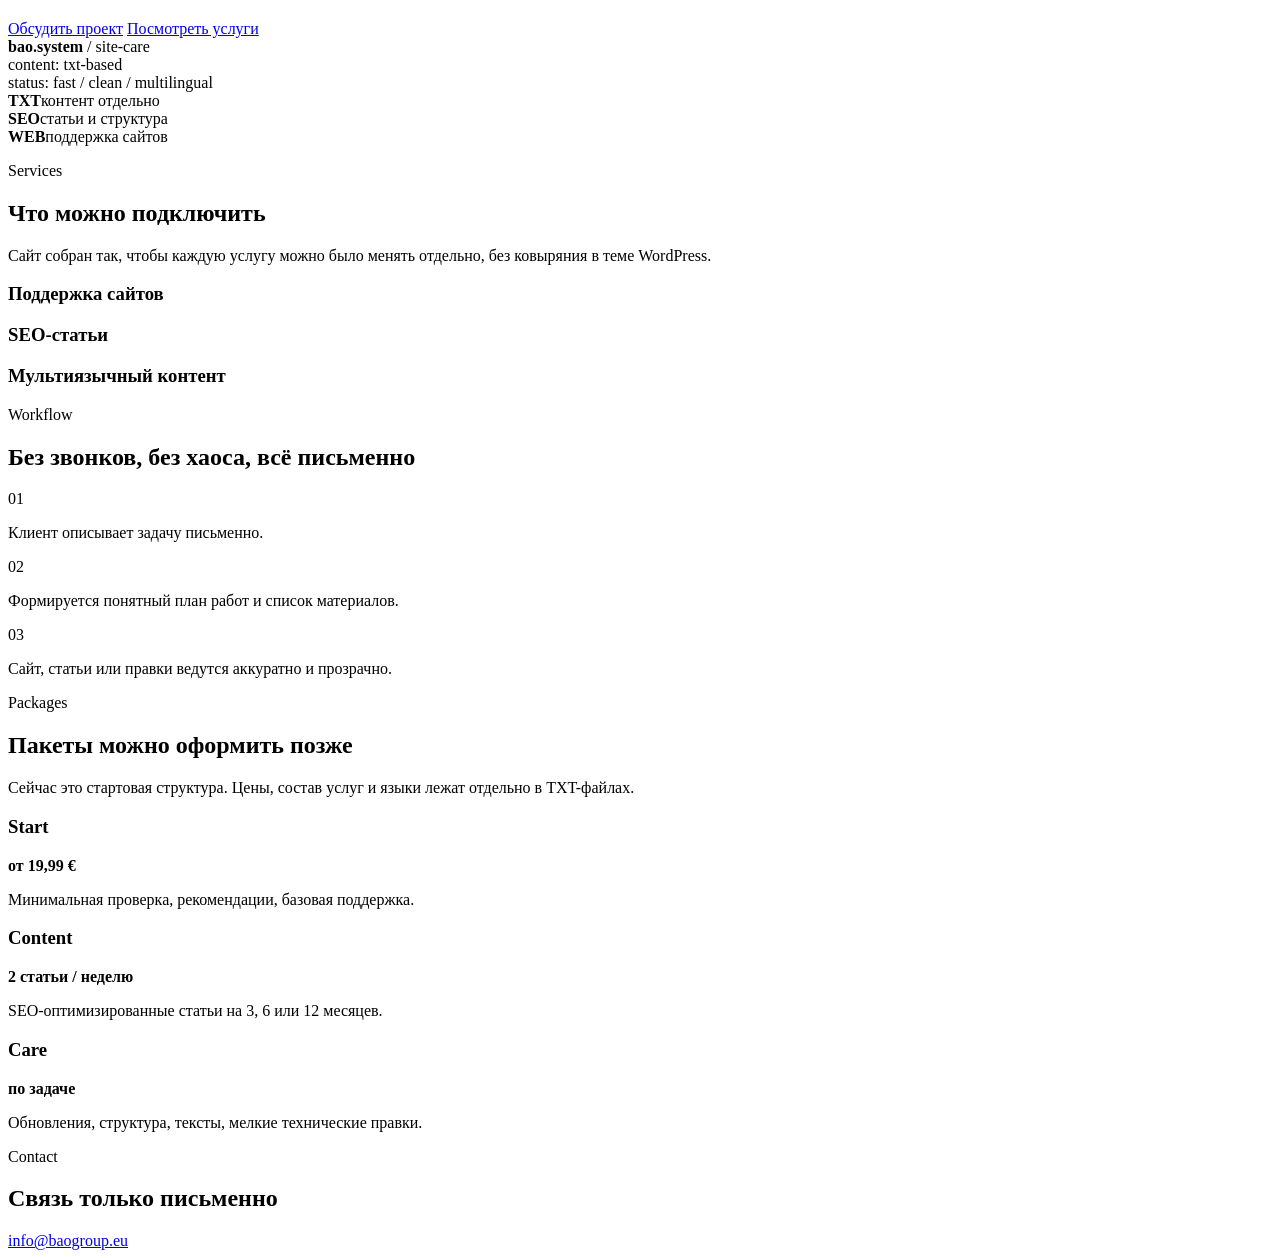
==== index.html @ 4126dbfb "Initial modern static site layout" ====
<!doctype html>
<html lang="ru">
<head>
  <meta charset="utf-8" />
  <meta name="viewport" content="width=device-width, initial-scale=1" />
  <title>BaoGroup — digital support, content & SEO</title>
  <meta name="description" content="BaoGroup — modern digital support, SEO content, website care and multilingual web projects." />
  <link rel="preconnect" href="https://fonts.googleapis.com">
  <link rel="preconnect" href="https://fonts.gstatic.com" crossorigin>
  <link href="https://fonts.googleapis.com/css2?family=Inter:wght@400;500;600;700;800&display=swap" rel="stylesheet">
  <link rel="stylesheet" href="assets/css/style.css" />
</head>
<body>
  <div class="bg-grid"></div>
  <div class="orb orb-a"></div>
  <div class="orb orb-b"></div>

  <div data-include="partials/header.html"></div>

  <main>
    <section class="hero section-shell">
      <div class="hero-copy reveal">
        <p class="eyebrow" data-txt="content/ru/eyebrow.txt"></p>
        <h1 data-txt="content/ru/hero-title.txt"></h1>
        <p class="lead" data-txt="content/ru/hero-lead.txt"></p>
        <div class="hero-actions">
          <a class="btn btn-primary" href="#contact">Обсудить проект</a>
          <a class="btn btn-ghost" href="#services">Посмотреть услуги</a>
        </div>
      </div>
      <div class="hero-panel reveal" aria-label="BaoGroup system preview">
        <div class="terminal-card">
          <div class="terminal-top"><span></span><span></span><span></span></div>
          <div class="terminal-line"><b>bao.system</b> / site-care</div>
          <div class="terminal-line muted">content: txt-based</div>
          <div class="terminal-line muted">status: fast / clean / multilingual</div>
          <div class="terminal-scan"></div>
        </div>
        <div class="metric-row">
          <div><strong>TXT</strong><span>контент отдельно</span></div>
          <div><strong>SEO</strong><span>статьи и структура</span></div>
          <div><strong>WEB</strong><span>поддержка сайтов</span></div>
        </div>
      </div>
    </section>

    <section id="services" class="section-shell section-block reveal">
      <div class="section-heading">
        <p class="eyebrow">Services</p>
        <h2>Что можно подключить</h2>
        <p>Сайт собран так, чтобы каждую услугу можно было менять отдельно, без ковыряния в теме WordPress.</p>
      </div>
      <div class="cards">
        <article class="card"><h3>Поддержка сайтов</h3><p data-txt="content/ru/service-support.txt"></p></article>
        <article class="card"><h3>SEO-статьи</h3><p data-txt="content/ru/service-articles.txt"></p></article>
        <article class="card"><h3>Мультиязычный контент</h3><p data-txt="content/ru/service-languages.txt"></p></article>
      </div>
    </section>

    <section id="process" class="section-shell split-section reveal">
      <div>
        <p class="eyebrow">Workflow</p>
        <h2>Без звонков, без хаоса, всё письменно</h2>
      </div>
      <div class="steps">
        <div class="step"><span>01</span><p>Клиент описывает задачу письменно.</p></div>
        <div class="step"><span>02</span><p>Формируется понятный план работ и список материалов.</p></div>
        <div class="step"><span>03</span><p>Сайт, статьи или правки ведутся аккуратно и прозрачно.</p></div>
      </div>
    </section>

    <section id="prices" class="section-shell section-block reveal">
      <div class="section-heading">
        <p class="eyebrow">Packages</p>
        <h2>Пакеты можно оформить позже</h2>
        <p>Сейчас это стартовая структура. Цены, состав услуг и языки лежат отдельно в TXT-файлах.</p>
      </div>
      <div class="pricing">
        <div class="price-card"><h3>Start</h3><strong>от 19,99 €</strong><p>Минимальная проверка, рекомендации, базовая поддержка.</p></div>
        <div class="price-card featured"><h3>Content</h3><strong>2 статьи / неделю</strong><p>SEO-оптимизированные статьи на 3, 6 или 12 месяцев.</p></div>
        <div class="price-card"><h3>Care</h3><strong>по задаче</strong><p>Обновления, структура, тексты, мелкие технические правки.</p></div>
      </div>
    </section>

    <section id="contact" class="section-shell contact-panel reveal">
      <div>
        <p class="eyebrow">Contact</p>
        <h2>Связь только письменно</h2>
        <p data-txt="content/ru/contact.txt"></p>
      </div>
      <a class="btn btn-primary" href="mailto:info@baogroup.eu">info@baogroup.eu</a>
    </section>
  </main>

  <div data-include="partials/footer.html"></div>
  <script src="assets/js/app.js"></script>
</body>
</html>
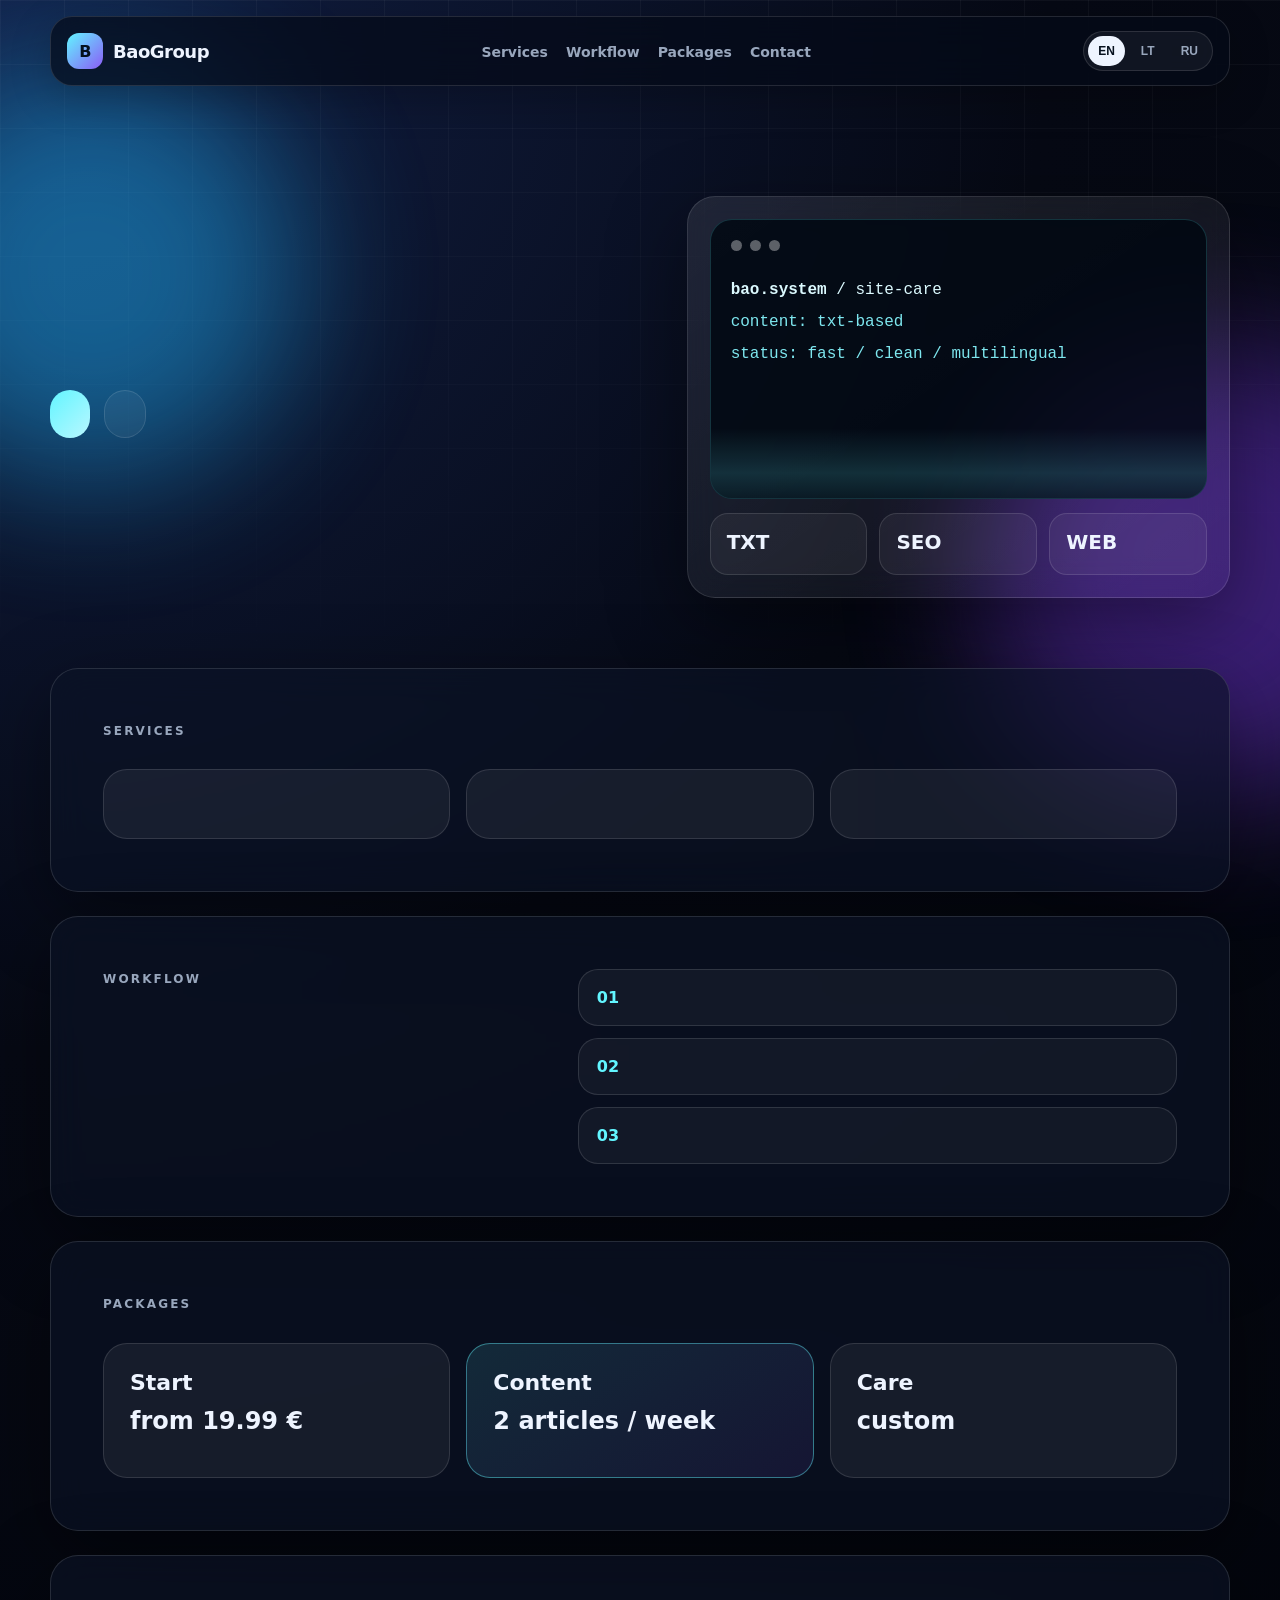
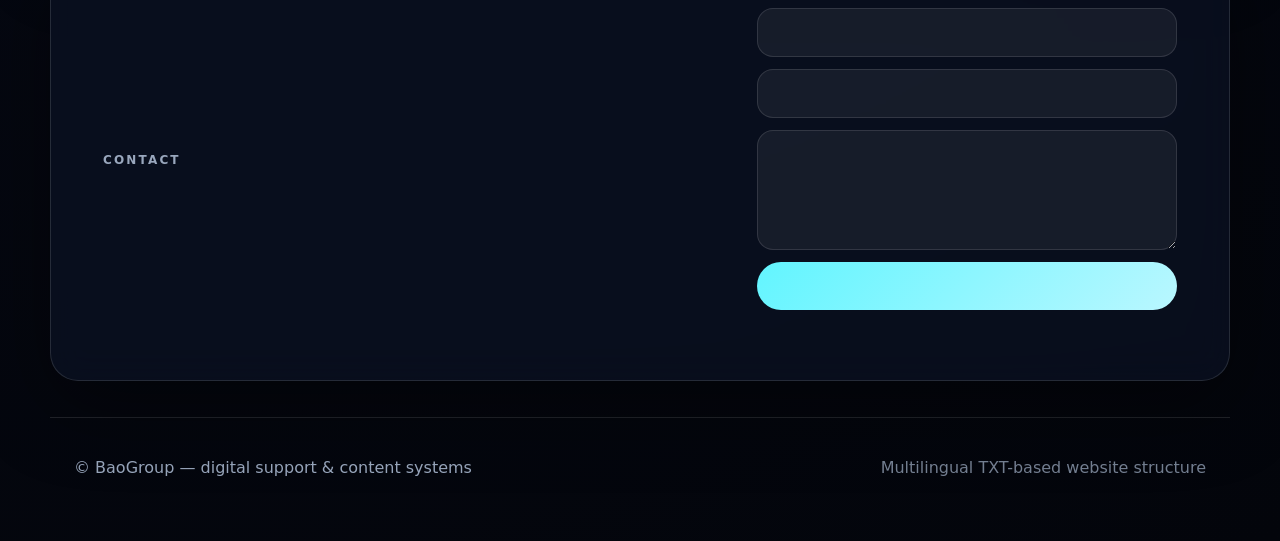
==== commit 4de62ac1: "Make homepage fully multilingual and add feedback form" ====
--- a/index.html
+++ b/index.html
@@ -1,5 +1,5 @@
 <!doctype html>
-<html lang="ru">
+<html lang="en">
 <head>
   <meta charset="utf-8" />
   <meta name="viewport" content="width=device-width, initial-scale=1" />
@@ -10,7 +10,7 @@
   <link href="https://fonts.googleapis.com/css2?family=Inter:wght@400;500;600;700;800&display=swap" rel="stylesheet">
   <link rel="stylesheet" href="assets/css/style.css" />
 </head>
-<body>
+<body id="top">
   <div class="bg-grid"></div>
   <div class="orb orb-a"></div>
   <div class="orb orb-b"></div>
@@ -20,12 +20,12 @@
   <main>
     <section class="hero section-shell">
       <div class="hero-copy reveal">
-        <p class="eyebrow" data-txt="content/ru/eyebrow.txt"></p>
-        <h1 data-txt="content/ru/hero-title.txt"></h1>
-        <p class="lead" data-txt="content/ru/hero-lead.txt"></p>
+        <p class="eyebrow" data-txt="content/en/eyebrow.txt"></p>
+        <h1 data-txt="content/en/hero-title.txt"></h1>
+        <p class="lead" data-txt="content/en/hero-lead.txt"></p>
         <div class="hero-actions">
-          <a class="btn btn-primary" href="#contact">Обсудить проект</a>
-          <a class="btn btn-ghost" href="#services">Посмотреть услуги</a>
+          <a class="btn btn-primary" href="#contact" data-txt="content/en/button-contact.txt"></a>
+          <a class="btn btn-ghost" href="#services" data-txt="content/en/button-services.txt"></a>
         </div>
       </div>
       <div class="hero-panel reveal" aria-label="BaoGroup system preview">
@@ -37,9 +37,9 @@
           <div class="terminal-scan"></div>
         </div>
         <div class="metric-row">
-          <div><strong>TXT</strong><span>контент отдельно</span></div>
-          <div><strong>SEO</strong><span>статьи и структура</span></div>
-          <div><strong>WEB</strong><span>поддержка сайтов</span></div>
+          <div><strong>TXT</strong><span data-txt="content/en/metric-txt.txt"></span></div>
+          <div><strong>SEO</strong><span data-txt="content/en/metric-seo.txt"></span></div>
+          <div><strong>WEB</strong><span data-txt="content/en/metric-web.txt"></span></div>
         </div>
       </div>
     </section>
@@ -47,48 +47,54 @@
     <section id="services" class="section-shell section-block reveal">
       <div class="section-heading">
         <p class="eyebrow">Services</p>
-        <h2>Что можно подключить</h2>
-        <p>Сайт собран так, чтобы каждую услугу можно было менять отдельно, без ковыряния в теме WordPress.</p>
+        <h2 data-txt="content/en/services-title.txt"></h2>
+        <p data-txt="content/en/services-lead.txt"></p>
       </div>
       <div class="cards">
-        <article class="card"><h3>Поддержка сайтов</h3><p data-txt="content/ru/service-support.txt"></p></article>
-        <article class="card"><h3>SEO-статьи</h3><p data-txt="content/ru/service-articles.txt"></p></article>
-        <article class="card"><h3>Мультиязычный контент</h3><p data-txt="content/ru/service-languages.txt"></p></article>
+        <article class="card"><h3 data-txt="content/en/service-support-title.txt"></h3><p data-txt="content/en/service-support.txt"></p></article>
+        <article class="card"><h3 data-txt="content/en/service-articles-title.txt"></h3><p data-txt="content/en/service-articles.txt"></p></article>
+        <article class="card"><h3 data-txt="content/en/service-languages-title.txt"></h3><p data-txt="content/en/service-languages.txt"></p></article>
       </div>
     </section>
 
     <section id="process" class="section-shell split-section reveal">
       <div>
         <p class="eyebrow">Workflow</p>
-        <h2>Без звонков, без хаоса, всё письменно</h2>
+        <h2 data-txt="content/en/workflow-title.txt"></h2>
       </div>
       <div class="steps">
-        <div class="step"><span>01</span><p>Клиент описывает задачу письменно.</p></div>
-        <div class="step"><span>02</span><p>Формируется понятный план работ и список материалов.</p></div>
-        <div class="step"><span>03</span><p>Сайт, статьи или правки ведутся аккуратно и прозрачно.</p></div>
+        <div class="step"><span>01</span><p data-txt="content/en/workflow-step-1.txt"></p></div>
+        <div class="step"><span>02</span><p data-txt="content/en/workflow-step-2.txt"></p></div>
+        <div class="step"><span>03</span><p data-txt="content/en/workflow-step-3.txt"></p></div>
       </div>
     </section>
 
     <section id="prices" class="section-shell section-block reveal">
       <div class="section-heading">
         <p class="eyebrow">Packages</p>
-        <h2>Пакеты можно оформить позже</h2>
-        <p>Сейчас это стартовая структура. Цены, состав услуг и языки лежат отдельно в TXT-файлах.</p>
+        <h2 data-txt="content/en/packages-title.txt"></h2>
+        <p data-txt="content/en/packages-lead.txt"></p>
       </div>
       <div class="pricing">
-        <div class="price-card"><h3>Start</h3><strong>от 19,99 €</strong><p>Минимальная проверка, рекомендации, базовая поддержка.</p></div>
-        <div class="price-card featured"><h3>Content</h3><strong>2 статьи / неделю</strong><p>SEO-оптимизированные статьи на 3, 6 или 12 месяцев.</p></div>
-        <div class="price-card"><h3>Care</h3><strong>по задаче</strong><p>Обновления, структура, тексты, мелкие технические правки.</p></div>
+        <div class="price-card"><h3>Start</h3><strong>from 19.99 €</strong><p data-txt="content/en/package-start.txt"></p></div>
+        <div class="price-card featured"><h3>Content</h3><strong>2 articles / week</strong><p data-txt="content/en/package-content.txt"></p></div>
+        <div class="price-card"><h3>Care</h3><strong>custom</strong><p data-txt="content/en/package-care.txt"></p></div>
       </div>
     </section>
 
     <section id="contact" class="section-shell contact-panel reveal">
       <div>
         <p class="eyebrow">Contact</p>
-        <h2>Связь только письменно</h2>
-        <p data-txt="content/ru/contact.txt"></p>
+        <h2 data-txt="content/en/contact-title.txt"></h2>
+        <p data-txt="content/en/contact.txt"></p>
       </div>
-      <a class="btn btn-primary" href="mailto:info@baogroup.eu">info@baogroup.eu</a>
+      <form id="feedbackForm" class="feedback-form">
+        <input name="name" type="text" data-placeholder="content/en/form-name.txt" aria-label="Name" required>
+        <input name="email" type="email" data-placeholder="content/en/form-email.txt" aria-label="Email" required>
+        <textarea name="message" data-placeholder="content/en/form-message.txt" aria-label="Message" required></textarea>
+        <button class="btn btn-primary" type="submit" data-txt="content/en/form-button.txt"></button>
+        <p class="feedback-note" data-txt="content/en/form-note.txt"></p>
+      </form>
     </section>
   </main>
 
--- a/assets/css/style.css
+++ b/assets/css/style.css
@@ -0,0 +1,34 @@
+:root{
+  --bg:#060914;
+  --bg-2:#0a1020;
+  --text:#eef4ff;
+  --muted:#99a7bd;
+  --line:rgba(255,255,255,.12);
+  --glass:rgba(12,20,38,.64);
+  --glass-2:rgba(255,255,255,.06);
+  --accent:#62f5ff;
+  --accent-2:#8b5cf6;
+  --good:#a7f3d0;
+  --shadow:0 24px 80px rgba(0,0,0,.42);
+  --radius:28px;
+}
+*{box-sizing:border-box}
+html{scroll-behavior:smooth}
+body{
+  margin:0;
+  font-family:Inter,system-ui,-apple-system,Segoe UI,sans-serif;
+  color:var(--text);
+  background:radial-gradient(circle at top left,#122047 0,#060914 42%,#03050b 100%);
+  min-height:100vh;
+  overflow-x:hidden;
+}
+a{color:inherit;text-decoration:none}
+.bg-grid{position:fixed;inset:0;z-index:-3;background-image:linear-gradient(rgba(255,255,255,.045) 1px,transparent 1px),linear-gradient(90deg,rgba(255,255,255,.045) 1px,transparent 1px);background-size:64px 64px;mask-image:linear-gradient(to bottom,rgba(0,0,0,.9),transparent 82%)}
+.orb{position:fixed;border-radius:999px;filter:blur(70px);opacity:.45;z-index:-2;pointer-events:none}.orb-a{width:420px;height:420px;background:#1fb6ff;top:7%;left:-120px}.orb-b{width:460px;height:460px;background:#7c3aed;right:-160px;top:38%}
+.site-header{position:sticky;top:0;z-index:20;display:flex;align-items:center;justify-content:space-between;gap:24px;width:min(1180px,calc(100% - 32px));margin:16px auto 0;padding:14px 16px;border:1px solid var(--line);border-radius:22px;background:rgba(5,10,24,.72);backdrop-filter:blur(18px);box-shadow:0 12px 40px rgba(0,0,0,.24)}
+.brand{display:flex;align-items:center;gap:10px;font-weight:800;letter-spacing:-.03em}.brand-mark{display:grid;place-items:center;width:36px;height:36px;border-radius:12px;background:linear-gradient(135deg,var(--accent),var(--accent-2));color:#04111d}.brand-text{font-size:18px}.main-nav{display:flex;align-items:center}.nav-list{display:flex;gap:18px;list-style:none;margin:0;padding:0}.nav-list a{color:var(--muted);font-size:14px;font-weight:600}.nav-list a:hover{color:var(--text)}
+.language-switcher{display:flex;gap:6px;padding:4px;border:1px solid var(--line);border-radius:999px;background:rgba(255,255,255,.05)}.language-switcher button{border:0;border-radius:999px;background:transparent;color:var(--muted);font-weight:800;font-size:12px;padding:8px 10px;cursor:pointer}.language-switcher button.active{background:var(--text);color:#06101e}
+.section-shell{width:min(1180px,calc(100% - 32px));margin:0 auto}.hero{display:grid;grid-template-columns:1.04fr .96fr;gap:48px;align-items:center;padding:110px 0 70px}.eyebrow{margin:0 0 14px;color:var(--accent);text-transform:uppercase;letter-spacing:.18em;font-size:12px;font-weight:800}.hero h1{margin:0;font-size:clamp(42px,6vw,82px);line-height:.94;letter-spacing:-.07em}.lead{max-width:720px;color:#c7d4e9;font-size:clamp(18px,2vw,22px);line-height:1.62;margin:28px 0 0}.hero-actions{display:flex;gap:14px;flex-wrap:wrap;margin-top:34px}.btn{display:inline-flex;align-items:center;justify-content:center;min-height:48px;padding:0 20px;border-radius:999px;font-weight:800;border:1px solid var(--line);transition:.2s transform,.2s border-color}.btn:hover{transform:translateY(-2px);border-color:rgba(98,245,255,.45)}.btn-primary{background:linear-gradient(135deg,var(--accent),#b9f7ff);color:#04111d;border:0}.btn-ghost{background:rgba(255,255,255,.05);color:var(--text)}
+.hero-panel{padding:22px;border:1px solid var(--line);border-radius:var(--radius);background:linear-gradient(145deg,rgba(255,255,255,.09),rgba(255,255,255,.035));box-shadow:var(--shadow);backdrop-filter:blur(18px)}.terminal-card{position:relative;overflow:hidden;min-height:280px;border-radius:22px;background:rgba(1,8,18,.82);border:1px solid rgba(98,245,255,.18);padding:20px}.terminal-top{display:flex;gap:8px;margin-bottom:30px}.terminal-top span{width:11px;height:11px;border-radius:99px;background:rgba(255,255,255,.35)}.terminal-line{font-family:ui-monospace,SFMono-Regular,Menlo,monospace;margin:14px 0;color:#dcfaff}.terminal-line.muted{color:#7ee7ef}.terminal-scan{position:absolute;left:0;right:0;height:90px;bottom:-20px;background:linear-gradient(to bottom,transparent,rgba(98,245,255,.16),transparent);animation:scan 4s linear infinite}@keyframes scan{0%{transform:translateY(-260px)}100%{transform:translateY(80px)}}.metric-row{display:grid;grid-template-columns:repeat(3,1fr);gap:12px;margin-top:14px}.metric-row div{padding:16px;border:1px solid var(--line);border-radius:18px;background:rgba(255,255,255,.05)}.metric-row strong{display:block;font-size:20px}.metric-row span{display:block;margin-top:4px;color:var(--muted);font-size:12px}
+.section-block,.split-section,.contact-panel{padding:52px;border:1px solid var(--line);border-radius:var(--radius);background:var(--glass);box-shadow:var(--shadow);backdrop-filter:blur(18px);margin-bottom:24px}.section-heading{max-width:760px;margin-bottom:28px}.section-heading h2,.split-section h2,.contact-panel h2{font-size:clamp(30px,4vw,52px);line-height:1;margin:0;letter-spacing:-.05em}.section-heading p,.split-section p,.contact-panel p{color:var(--muted);line-height:1.7}.cards,.pricing{display:grid;grid-template-columns:repeat(3,1fr);gap:16px}.card,.price-card{padding:26px;border:1px solid var(--line);border-radius:24px;background:var(--glass-2)}.card h3,.price-card h3{margin:0 0 12px;font-size:22px}.card p,.price-card p{color:#bdc9dd;line-height:1.68}.price-card strong{display:block;margin:12px 0 10px;font-size:24px}.featured{border-color:rgba(98,245,255,.42);background:linear-gradient(145deg,rgba(98,245,255,.12),rgba(139,92,246,.1))}.split-section{display:grid;grid-template-columns:.85fr 1.15fr;gap:32px}.steps{display:grid;gap:12px}.step{display:grid;grid-template-columns:56px 1fr;align-items:center;gap:14px;padding:18px;border:1px solid var(--line);border-radius:20px;background:rgba(255,255,255,.045)}.step span{color:var(--accent);font-weight:900}.step p{margin:0;color:#d6e2f3}.contact-panel{display:flex;align-items:center;justify-content:space-between;gap:24px}.feedback-form{display:grid;gap:12px;min-width:min(100%,420px)}.feedback-form input,.feedback-form textarea{width:100%;border:1px solid var(--line);border-radius:16px;background:rgba(255,255,255,.06);color:var(--text);padding:14px 16px;font:inherit}.feedback-form textarea{min-height:120px;resize:vertical}.feedback-note{font-size:13px;color:var(--muted);margin:6px 0 0}.site-footer{width:min(1180px,calc(100% - 32px));margin:36px auto 24px;padding:24px;border-top:1px solid var(--line);color:var(--muted)}.footer-inner{display:flex;justify-content:space-between;gap:20px;flex-wrap:wrap}.footer-small{opacity:.75}.reveal{opacity:0;transform:translateY(20px);transition:opacity .7s ease,transform .7s ease}.reveal.visible{opacity:1;transform:translateY(0)}
+@media (max-width:860px){.site-header{flex-wrap:wrap}.main-nav{order:3;width:100%;justify-content:center}.nav-list{flex-wrap:wrap;justify-content:center}.hero,.split-section{grid-template-columns:1fr;padding-top:64px}.cards,.pricing,.metric-row{grid-template-columns:1fr}.contact-panel{align-items:stretch;flex-direction:column}.hero h1{font-size:44px}.section-block,.split-section,.contact-panel{padding:28px}}
